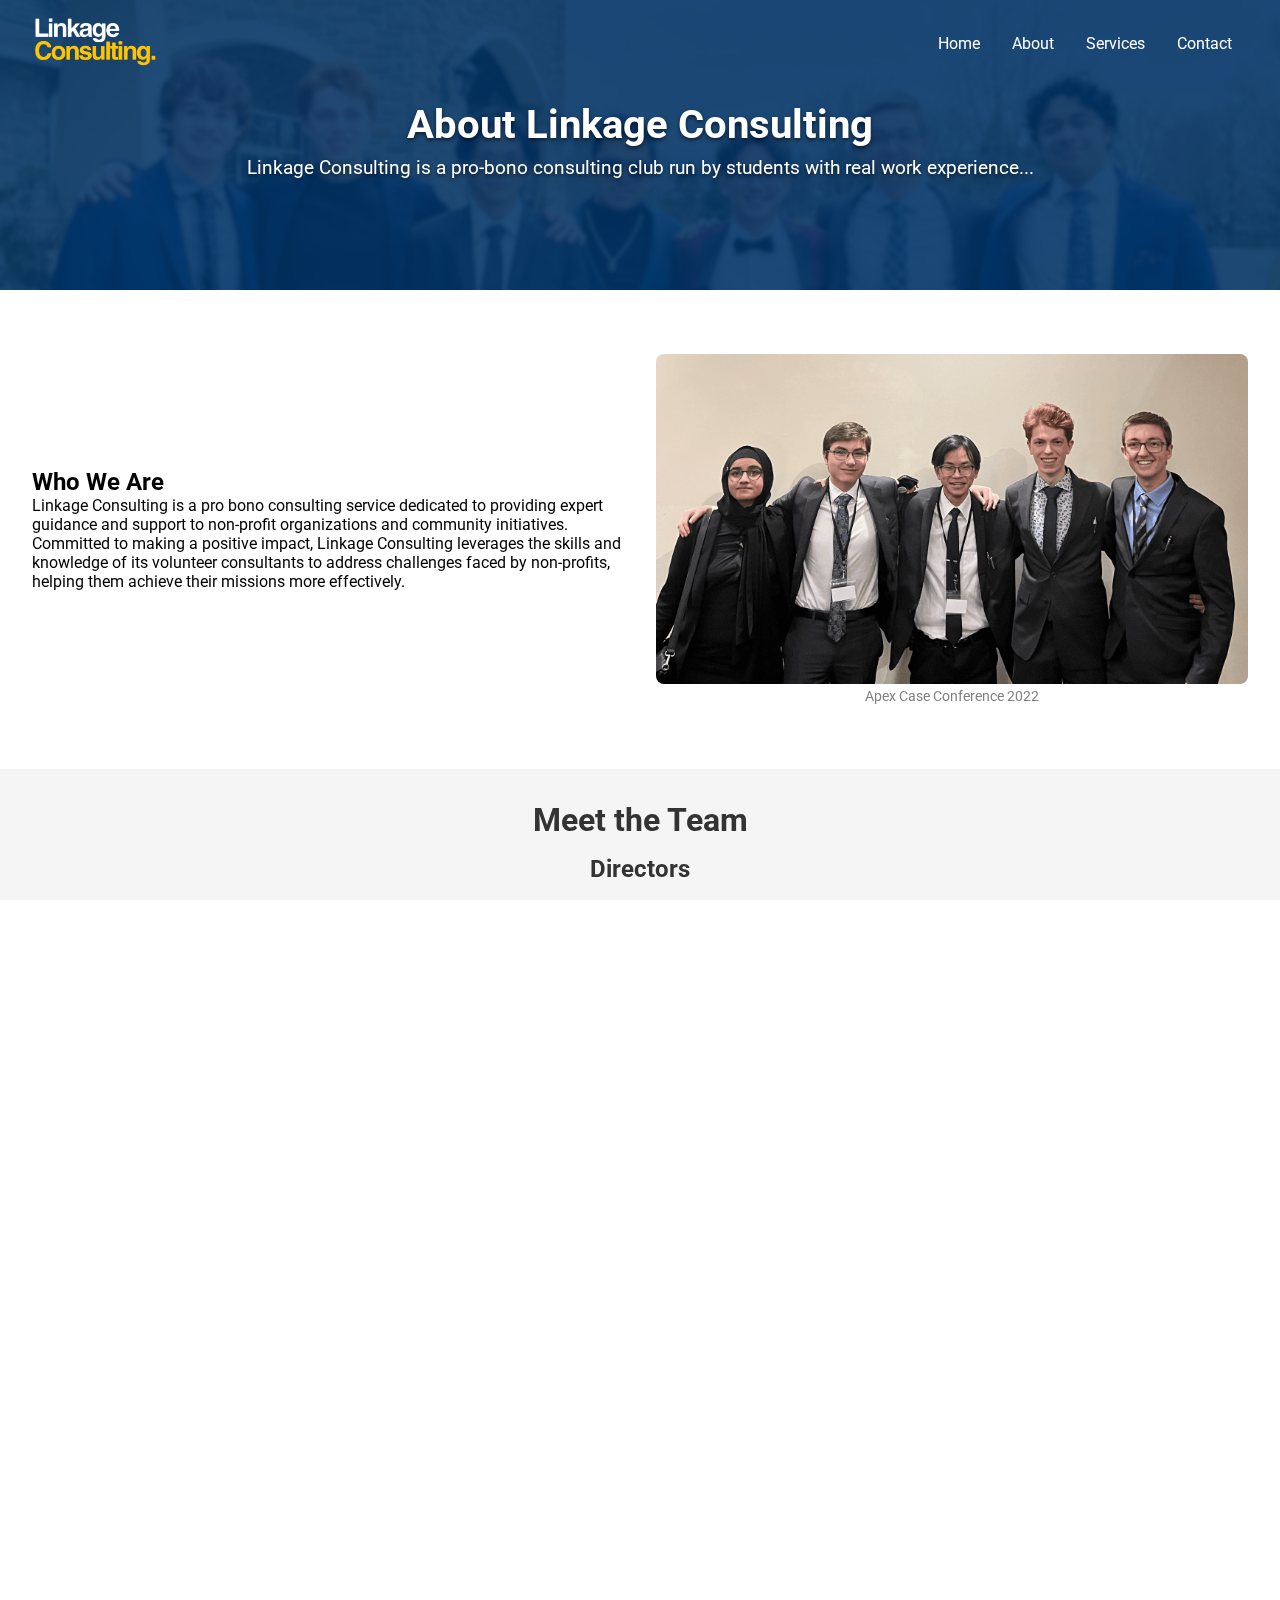
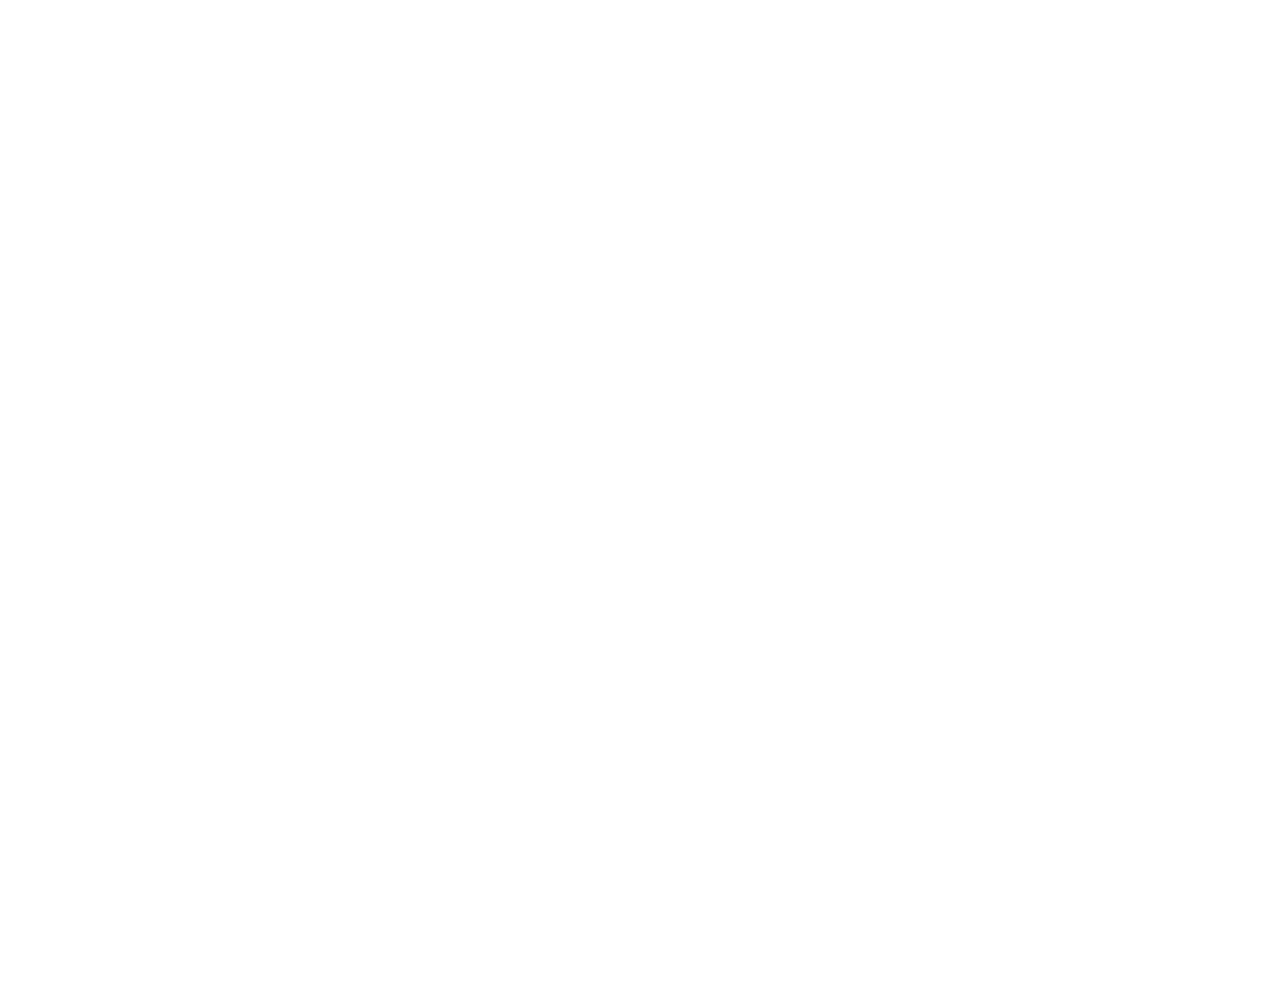
==== about.html @ b21378be "add about blurb" ====
<!DOCTYPE html>
<html lang="en">
<head>
    <meta charset="UTF-8">
    <meta name="viewport" content="width=device-width, initial-scale=1.0">
    <title>About Us - Linkage Consulting</title>
    <link rel="stylesheet" href="styles.css">
    <link href="https://fonts.googleapis.com/css2?family=Roboto:wght@400;700&display=swap" rel="stylesheet">
    <script src="scripts.js" defer></script>
</head>
<body>
    <header id="header" class="transparent-header">
        <div class="header-container">
            <div class="logo-title">
                <a href="index.html"><img src="images/linkage/Linkage Consulting Group Logo.png" alt="Linkage Consulting Logo" class="logo-img"></a>
            </div>
            <nav>
                <div class="hamburger" id="hamburger">
                    <div></div>
                    <div></div>
                    <div></div>
                </div>
                <ul class="desktop-menu">
                    <li><a href="index.html">Home</a></li>
                    <li><a href="about.html">About</a></li>
                    <li><a href="services.html">Services</a></li>
                    <li><a href="contact.html">Contact</a></li>
                </ul>
                <ul class="mobile-menu" id="mobileMenu">
                    <li><a href="index.html">Home</a></li>
                    <li><a href="about.html">About</a></li>
                    <li><a href="services.html">Services</a></li>
                    <li><a href="contact.html">Contact</a></li>
                </ul>
            </nav>
        </div>
    </header>
    <main>
        <section class="title-section">
            <img src="images/headers/about-background.png" alt="Header Image">
            <div class="title-content">
                <h1>About Linkage Consulting</h1>
                <p>Linkage Consulting is a pro-bono consulting club run by students with real work experience...</p>
            </div>
        </section>
        <section class="about-content">
            <div class="about-container">
                <div class="about-left">
                    <h2>Who We Are</h2>
                    <p>Linkage Consulting is a pro bono consulting service dedicated to providing expert guidance and support to non-profit organizations and community initiatives. Committed to making a positive impact, Linkage Consulting leverages the skills and knowledge of its volunteer consultants to address challenges faced by non-profits, helping them achieve their missions more effectively.</p>
                </div>
                <div class="about-right">
                    <img src="images/apex_conference.png" alt="About Us Image">
                    <p class="image-caption">Apex Case Conference 2022</p>
                </div>
            </div>
        </section>
        <section class="team-section">
            <h2>Meet the Team</h2>
            <h3>Directors</h3>
            <div class="team-cards">
                <div class="team-card">
                    <img src="images/team_headshots/Ethan.png" alt="Ethan">
                    <h3>Ethan Gardiner</h3>
                    <p class="team-role">Co-president</p>
                    <a href="https://www.linkedin.com/in/ethan-gardiner" class="linkedin-button">
                        <img src="images/icons/linkedin.png" alt="LinkedIn">
                    </a>
                </div>
                <div class="team-card">
                    <img src="images/team_headshots/Max.png" alt="Max">
                    <h3>Max Landry</h3>
                    <p class="team-role">Co-President</p>
                    <a href="https://www.linkedin.com/in/max-landry" class="linkedin-button">
                        <img src="images/icons/linkedin.png" alt="LinkedIn">
                    </a>
                </div>
                <div class="team-card">
                    <img src="images/team_headshots/Darrell_Li.png" alt="Darrell">
                    <h3>Darrell Li</h3>
                    <p class="team-role">Director of Operations</p>
                    <a href="https://www.linkedin.com/in/darrell-li" class="linkedin-button">
                        <img src="images/icons/linkedin.png" alt="LinkedIn">
                    </a>
                </div>
                <div class="team-card">
                    <img src="images/team_headshots/Josh.png" alt="Joshua">
                    <h3>Joshua Shiman</h3>
                    <p class="team-role">Director of Marketing</p>
                    <a href="https://www.linkedin.com/in/joshua-shiman" class="linkedin-button">
                        <img src="images/icons/linkedin.png" alt="LinkedIn">
                    </a>
                </div>
                <div class="team-card">
                    <img src="images/team_headshots/Jashan.png" alt="Jashan">
                    <h3>Jashan Dhir</h3>
                    <p class="team-role">Director of Finance</p>
                    <a href="https://www.linkedin.com/in/jashan-dhir" class="linkedin-button">
                        <img src="images/icons/linkedin.png" alt="LinkedIn">
                    </a>
                </div>
            </div>
            <h3>Consultants</h3>
            <div class="team-cards">
                <div class="team-card">
                    <img src="images/team_headshots/Sergej.png" alt="Sergej">
                    <h3>Sergej Tanovic</h3>
                    <p class="team-role">Senior Analyst</p>
                    <a href="https://www.linkedin.com/in/sergej-tanovic" class="linkedin-button">
                        <img src="images/icons/linkedin.png" alt="LinkedIn">
                    </a>
                </div>
            </div>
            <h3>Analysts</h3>
            <div class="team-cards">
                <div class="team-card">
                    <img src="images/team_headshots/Ajitesh.png" alt="Ajitesh">
                    <h3>Ajitesh Sharma</h3>
                    <p class="team-role">Analyst</p>
                    <a href="https://www.linkedin.com/in/ajitesh-sharma" class="linkedin-button">
                        <img src="images/icons/linkedin.png" alt="LinkedIn">
                    </a>
                </div>
                <div class="team-card">
                    <img src="images/team_headshots/Jack McWatt.png" alt="Jack">
                    <h3>Jack McWatt</h3>
                    <p class="team-role">Analyst</p>
                    <a href="https://www.linkedin.com/in/jack-mcwatt" class="linkedin-button">
                        <img src="images/icons/linkedin.png" alt="LinkedIn">
                    </a>
                </div>
            </div>
            <h3>Advisors</h3>
            <div class="team-cards">
                <div class="team-card">
                    <img src="images/team_headshots/Kubera.png" alt="Kubera">
                    <h3>Kubera Desai</h3>
                    <p class="team-role">Advisor</p>
                    <a href="https://www.linkedin.com/in/kubera-desai" class="linkedin-button">
                        <img src="images/icons/linkedin.png" alt="LinkedIn">
                    </a>
                </div>
                <div class="team-card">
                    <img src="images/team_headshots/Candace.png" alt="Candace">
                    <h3>Candace Huntley</h3>
                    <p class="team-role">Advisor</p>
                    <a href="https://www.linkedin.com/in/candace-huntley" class="linkedin-button">
                        <img src="images/icons/linkedin.png" alt="LinkedIn">
                    </a>
                </div>
            </div>
        </section>
    </main>
    <footer>
        <p>&copy; 2024 Linkage Consulting. All rights reserved.</p>
    </footer>
</body>
</html>
---- styles.css ----
/* Global styles to reset padding and margin */
* {
    margin: 0;
    padding: 0;
    box-sizing: border-box;
}

body, html {
    width: 100%;
    height: 100%;
    overflow-x: hidden;
    font-family: 'Roboto', sans-serif;
}

/* Header styles */
header {
    color: white;
    padding: 1rem 0;
    position: relative; /* Make header relative */
    width: 100%;
    z-index: 10; /* Ensure it's above other content */
    background-color: #003366; /* Set the background color */
}

.header-container {
    display: flex;
    justify-content: space-between;
    align-items: center;
    padding: 0 2rem;
}

.logo-title h1 {
    margin: 0;
    font-size: 1.5rem;
}

.logo-title h1 a {
    color: white;
    text-decoration: none;
}

.logo-img {
    height: 50px; /* Adjust the height as needed */
    width: auto; /* Maintain aspect ratio */
}

/* Desktop menu styles */
nav ul {
    list-style-type: none;
    padding: 0;
    margin: 0;
    display: flex; /* Display as a row */
    flex-direction: row; /* Ensure row layout for desktop */
}

nav ul li {
    margin: 0 1rem;
}

nav ul li a {
    color: white;
    text-decoration: none;
    position: relative;
}

nav ul li a:hover {
    color: #ffcc00; /* Highlight color from your logo */
}

nav ul li a::after {
    content: '';
    position: absolute;
    width: 100%;
    transform: scaleX(0);
    height: 2px;
    bottom: -2px;
    left: 0;
    background-color: #ffcc00;
    transform-origin: bottom right;
    transition: transform 0.25s ease-out;
}

nav ul li a:hover::after {
    transform: scaleX(1);
    transform-origin: bottom left;
}

/* Mobile menu styles */
nav ul.mobile-menu {
    display: none;
    flex-direction: column;
}

nav ul.mobile-menu.show {
    display: flex;
    position: absolute;
    top: 70px;
    left: 0;
    background-color: rgba(0,51,102,0.8);
    width: 100%;
    padding: 10px 0;
    z-index: 9;
}

nav ul.mobile-menu li {
    text-align: center;
    margin: 10px 0;
}

/* Hamburger menu styles */
.hamburger {
    display: none;
    flex-direction: column;
    cursor: pointer;
}

.hamburger div {
    width: 25px;
    height: 3px;
    background-color: white;
    margin: 4px 0;
    transition: 0.4s;
}

@media (max-width: 768px) {
    .hamburger {
        display: flex; /* Show hamburger icon on mobile */
    }

    nav ul {
        display: none; /* Hide the full menu on mobile */
    }

    nav ul.mobile-menu.show {
        display: flex; /* Show the mobile menu when toggled */
    }
}

/* Title section styles */
.title-section {
    position: relative;
    width: 100%;
    height: 300px; /* Adjust as needed */
    overflow: hidden;
    display: flex;
    align-items: center;
    justify-content: center;
    margin-top: -6rem; /* Offset the content to overlap with header */
}

.title-section img {
    width: 100%;
    height: 100%;
    object-fit: cover;
    position: absolute;
    top: 0;
    left: 0;
    z-index: -1;
}

.title-content {
    text-align: center;
    color: white;
    text-shadow: 0 2px 4px rgba(0, 0, 0, 0.6);
}

.title-content h1 {
    font-size: 2.5rem;
    margin-bottom: 0.5rem;
}

.title-content p {
    font-size: 1.2rem;
}


section {
    margin-bottom: 2rem;
    padding: 2rem;
}

/* Hero section styles */
#hero {
    background-image: url('images/headers/hero-background.png');
    background-size: cover;
    background-position: center;
    position: relative;
    width: 100%;
    height: 100vh;
    color: white;
    display: flex;
    justify-content: center;
    align-items: center;
    text-align: center;
    overflow: hidden;
    margin-top: -6rem; /* Ensure it overlaps the navbar */
}


.hero-content {
    position: relative;
    max-width: 90%; /* Ensure it doesn't cut off on smaller screens */
    margin: 0 auto; /* Center the content */
}

#hero h2 {
    font-size: 2.5rem;
    margin-bottom: 1rem;
}

#hero p {
    font-size: 1.2rem;
}

#hero .button {
    display: inline-block;
    margin-top: 2rem;
    padding: 0.5rem 1rem;
    background-color: white;
    color: black;
    text-decoration: none;
    border-radius: 25px;
    font-size: 1rem;
    transition: background-color 0.25s ease-out, color 0.25s ease-out;
}

#hero .button:hover {
    background-color: #ffcc00;
    color: #003366;
}

@media (max-width: 768px) {
    .hero-content {
        padding-left: 2rem;
        padding-right: 2rem; /* Match the left padding */
        padding-top: 6rem; /* Add more top padding for mobile */
        padding-bottom: 4rem; /* Add bottom padding for mobile */
    }
}

#logos {
    padding: 2rem 0;
    text-align: center;
    background-color: transparent;
}

.logo-bar {
    overflow: hidden;
    position: relative;
    display: flex;
    align-items: center;
    justify-content: center;
}

.logo-track {
    display: flex;
    animation: scroll 20s linear infinite;
    width: 100%; /* Ensures that the animation covers the full width */
}

.logo-track img {
    margin: 0 2rem;
    width: 200px; /* Adjust size as needed */
    height: auto;
    padding-top: 2rem;
}

@keyframes scroll {
    0% {
        transform: translateX(0%);
    }
    100% {
        transform: translateX(-50%);
    }
}

/* Action section styles */
#action {
    text-align: center;
    padding: 2rem;
    background-color: #f5f5f5;
}

#action h2 {
    font-size: 2rem;
    margin-bottom: 1rem;
}

#action p {
    font-size: 1.2rem;
    margin-bottom: 2rem;
}

/* Carousel container */
.carousel-container {
    position: relative;
    display: flex;
    align-items: center;
    width: 100%;
    max-width: 1200px;
    margin: 0 auto;
    overflow: hidden;
}

/* Card container for horizontal scrolling */
.card-container {
    display: flex;
    overflow-x: auto;
    scroll-behavior: smooth;
    padding: 0;
    margin: 0;
}

/* Individual card styles */
.card {
    background-color: white;
    border: 1px solid #ddd;
    border-radius: 8px;
    box-shadow: 0 4px 8px rgba(0, 0, 0, 0.1);
    width: 300px;
    margin: 0 1rem; /* Add margin between cards */
    padding: 1rem;
    text-align: center;
    flex: 0 0 auto; /* Ensure cards don't shrink or grow */
    display: flex;
    flex-direction: column; /* Ensure card content stacks vertically */
    justify-content: space-between; /* Space out content evenly */
}

.card img {
    width: 100%;
    height: auto;
    border-radius: 8px 8px 0 0;
    max-height: 200px; /* Set a maximum height for images */
    object-fit: cover; /* Ensure images cover the container while maintaining aspect ratio */
}

.card h3 {
    font-size: 1.5rem;
    margin: 1rem 0;
    min-height: 3rem; /* Ensure minimum height for titles */
}

.card p {
    font-size: 1rem;
    color: #555;
}

.card a.button {
    display: inline-block;
    margin-top: 1rem;
    padding: 0.5rem 1rem;
    background-color: #003366;
    color: white;
    text-decoration: none;
    border-radius: 4px;
    transition: background-color 0.25s ease-out;
}

.card a.button:hover {
    background-color: #ffcc00;
}

/* Scroll buttons */
.scroll-button {
    position: absolute;
    top: 50%;
    transform: translateY(-50%);
    background-color: rgba(0, 0, 0, 0.5);
    color: white;
    border: none;
    padding: 1rem;
    cursor: pointer;
    z-index: 10;
}

.scroll-button.left {
    left: 0;
}

.scroll-button.right {
    right: 0;
}

.scroll-button:hover {
    background-color: rgba(0, 0, 0, 0.8);
}

@media (max-width: 768px) {
    .scroll-button {
        padding: 0.5rem;
    }
}

/* Page title styling */
.page-title {
    margin-bottom: 1rem; /* Reduce the bottom margin */
    padding-bottom: 1rem; /* Add padding if necessary */
}
/* Footer styles */
footer {
    background-color: #001a33;
    color: white;
    padding: 1rem;
    text-align: center;
}

@media (max-width: 768px) {
    #hero {
        height: 50vh;
    }

    #hero h2 {
        font-size: 2rem;
    }

    #hero p {
        font-size: 1rem;
    }

    .cards {
        flex-direction: column;
        align-items: center;
    }

    .about-container {
        flex-direction: column;
    }

    .about-left {
        padding-right: 0;
        margin-bottom: 1rem;
    }

    .team-cards {
        flex-direction: column;
        align-items: center;
    }
}

/* About section styles */
.about-container {
    display: flex;
    justify-content: space-between;
    align-items: center;
}

.about-left {
    flex: 1;
    padding-right: 2rem;
}

.about-right {
    flex: 1;
}

.about-right img {
    width: 100%;
    height: auto;
    border-radius: 8px;
}

.image-caption {
    text-align: center;
    color: gray;
    font-size: 0.9rem;
}

@media (max-width: 768px) {
    .about-container {
        flex-direction: column;
    }

    .about-left {
        padding-right: 0;
        margin-bottom: 1rem;
    }

    .about-right img {
        width: 100%;
    }
}

/* Team section styles */
.team-section {
    background-color: #f5f5f5;
    color: #333;
    padding: 2rem;
    text-align: center;
}

.team-section h2 {
    font-size: 2rem;
    margin-bottom: 1rem;
}

.team-section h3 {
    font-size: 1.5rem;
    margin: 1rem 0;
}

.team-cards {
    display: flex;
    flex-wrap: wrap;
    justify-content: center; /* Center the team cards */
    margin: 0 auto;
    max-width: 1200px;
}

.team-card {
    background-color: white;
    color: #333;
    border-radius: 8px;
    width: 200px;
    margin: 1rem;
    text-align: center;
    padding: 1rem;
    box-shadow: 0 4px 8px rgba(0, 0, 0, 0.1);
}

.team-card img {
    width: 100%;
    height: auto;
    border-radius: 50%;
}

.team-card h3 {
    margin-top: 1rem;
    color: black;
}

.team-card .team-role {
    margin-top: 0.5rem;
    color: gray;
}

.team-card p {
    margin: 0.3rem 0;
    color: black;
}

.linkedin-button {
    display: inline-block;
    margin-top: 1rem;
    background-color: transparent;
    border: none;
}

.linkedin-button img {
    width: 50px;
    height: 50px;
    transition: transform 0.3s ease;
}

.linkedin-button:hover img {
    transform: scale(1.1);
}

@media (max-width: 768px) {
    .team-cards {
        flex-direction: column;
        align-items: center;
    }
}
/* Centering the Google Form */
.contact-container {
    display: flex;
    justify-content: center;
    align-items: center;
    height: 100vh; /* Ensure the container takes the full viewport height */
}

.contact-container iframe {
    border: none;
    width: 100%;
    max-width: 800px; /* Adjust the max-width as needed */
    height: 800px; /* Adjust the height as needed */
}

/* Transparent header */
.transparent-header {
    background-color: transparent;
    transition: background-color 0.3s;
}

/* Logo image styling */
.logo-img {
    height: 50px; /* Adjust the height as needed */
    width: auto; /* Maintain aspect ratio */
}
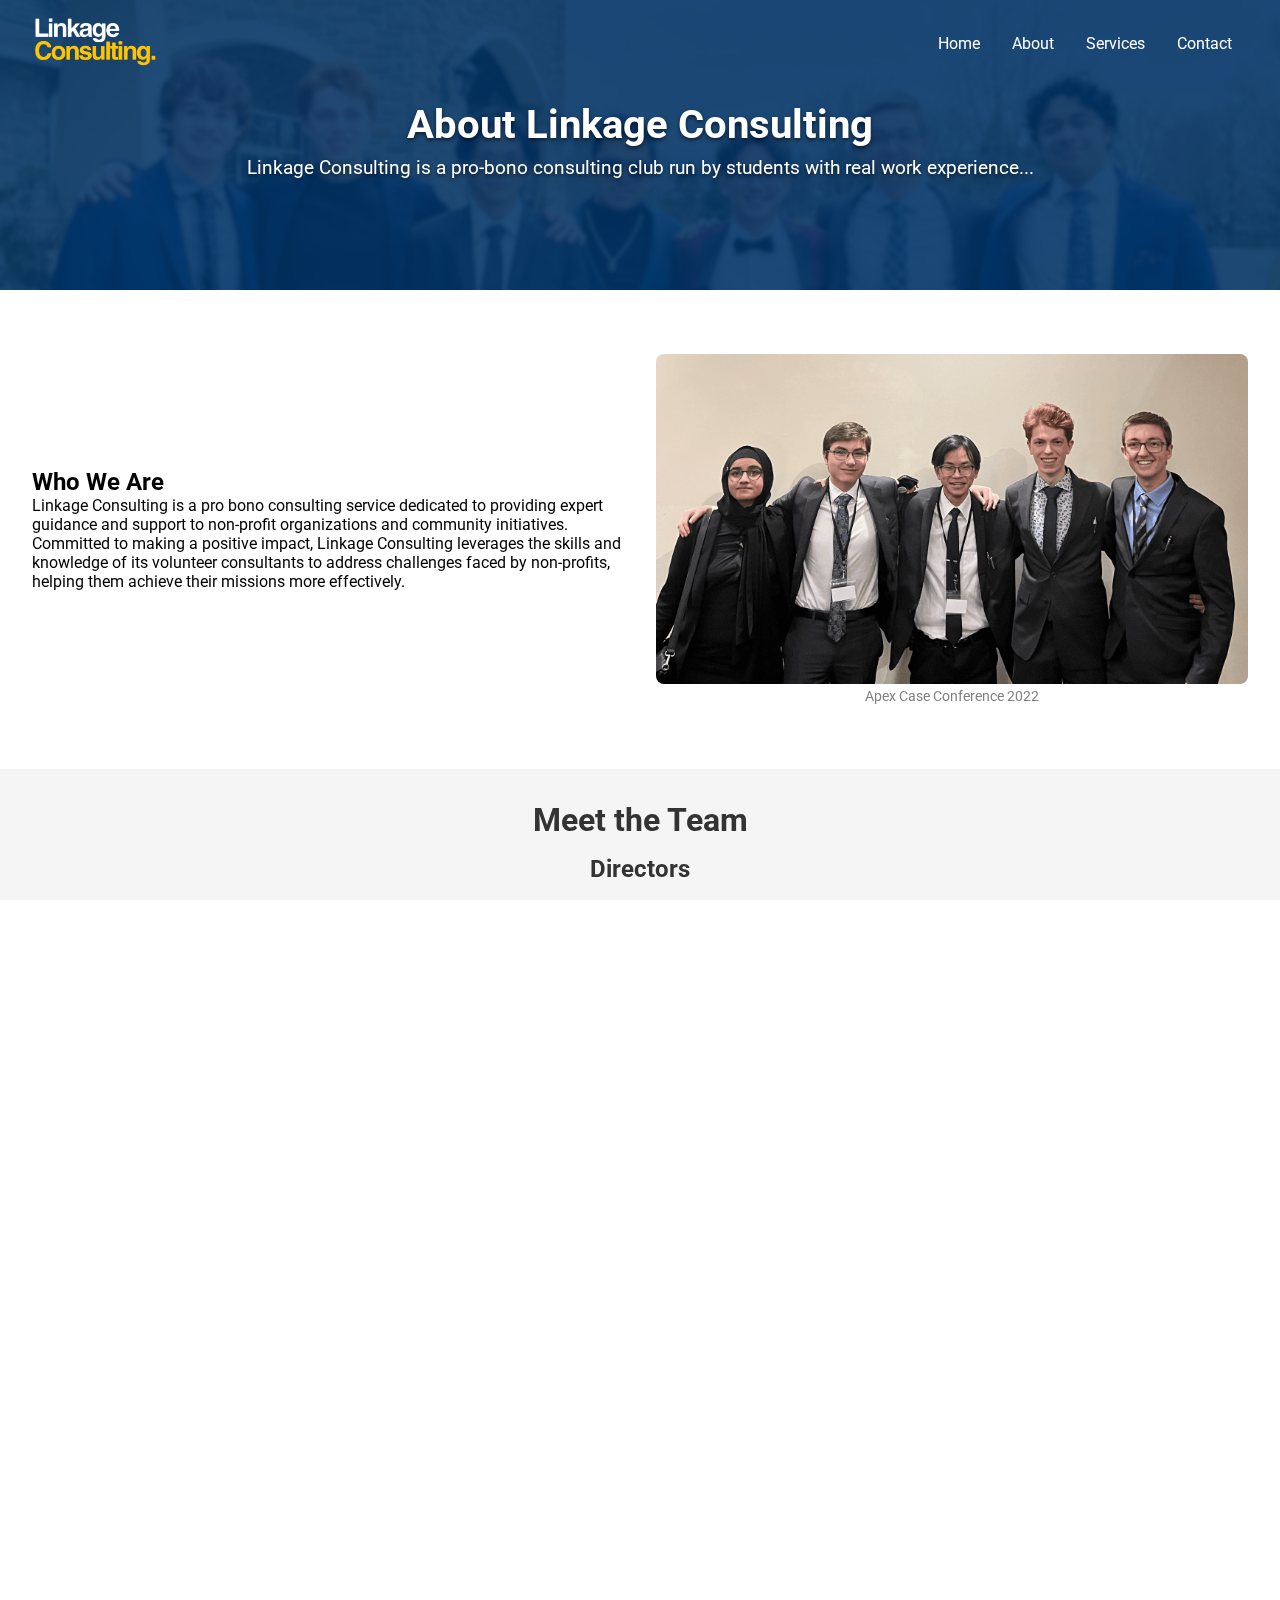
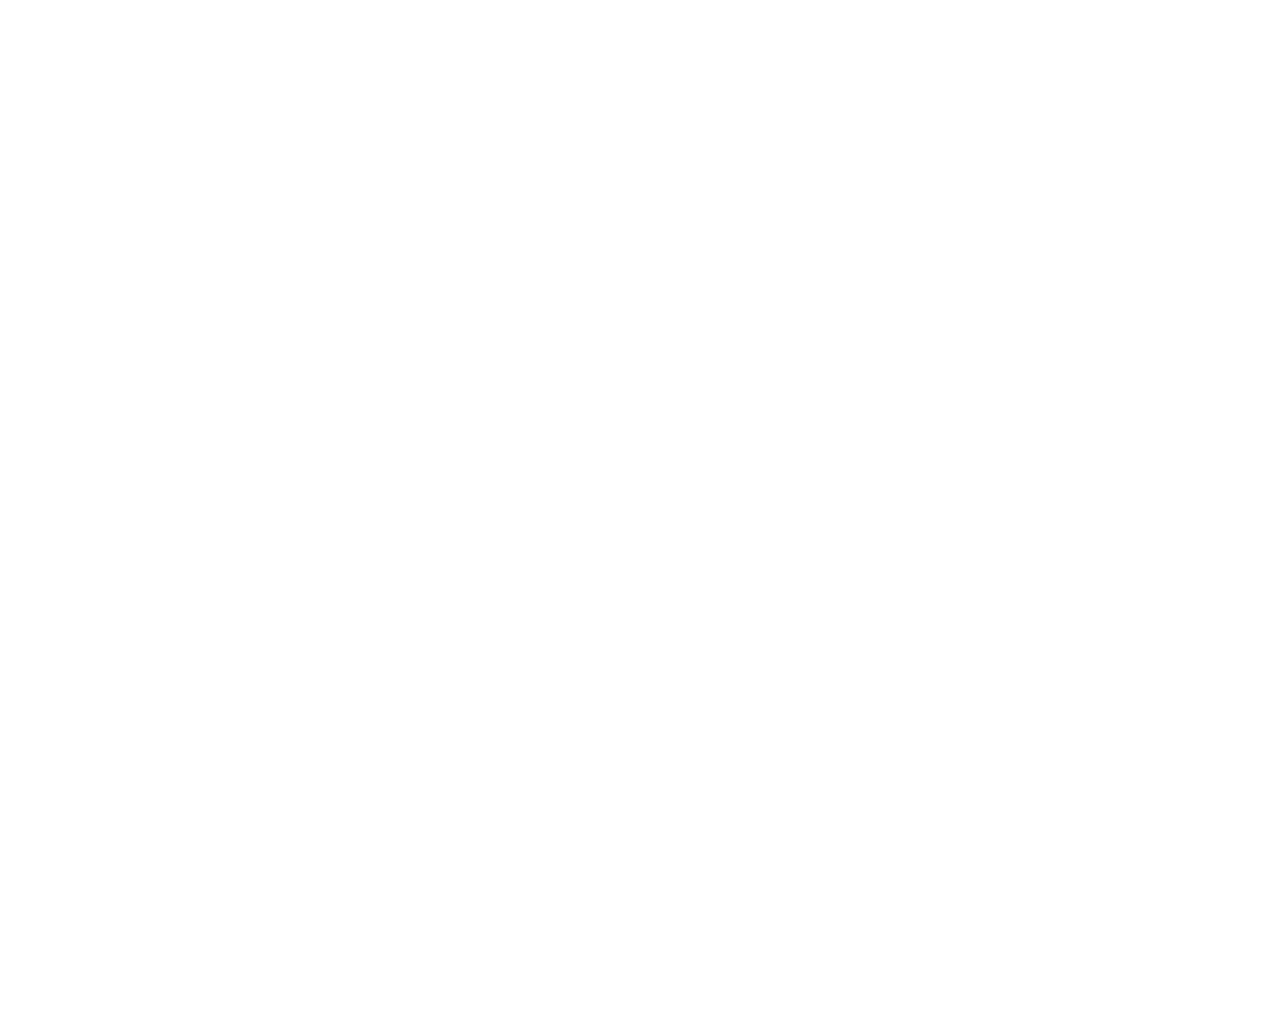
==== commit 5e326102: "Update about.html" ====
--- a/about.html
+++ b/about.html
@@ -63,13 +63,13 @@
                     <img src="images/team_headshots/Ethan.png" alt="Ethan">
                     <h3>Ethan Gardiner</h3>
                     <p class="team-role">Co-president</p>
-                    <a href="https://www.linkedin.com/in/ethan-gardiner" class="linkedin-button">
+                    <a href="https://www.linkedin.com/in/e-gardiner/" class="linkedin-button">
                         <img src="images/icons/linkedin.png" alt="LinkedIn">
                     </a>
                 </div>
                 <div class="team-card">
                     <img src="images/team_headshots/Max.png" alt="Max">
-                    <h3>Max Landry</h3>
+                    <h3>Maxwell Landry</h3>
                     <p class="team-role">Co-President</p>
                     <a href="https://www.linkedin.com/in/max-landry" class="linkedin-button">
                         <img src="images/icons/linkedin.png" alt="LinkedIn">
@@ -87,7 +87,7 @@
                     <img src="images/team_headshots/Josh.png" alt="Joshua">
                     <h3>Joshua Shiman</h3>
                     <p class="team-role">Director of Marketing</p>
-                    <a href="https://www.linkedin.com/in/joshua-shiman" class="linkedin-button">
+                    <a href="https://www.linkedin.com/in/joshuashiman/" class="linkedin-button">
                         <img src="images/icons/linkedin.png" alt="LinkedIn">
                     </a>
                 </div>
@@ -95,7 +95,7 @@
                     <img src="images/team_headshots/Jashan.png" alt="Jashan">
                     <h3>Jashan Dhir</h3>
                     <p class="team-role">Director of Finance</p>
-                    <a href="https://www.linkedin.com/in/jashan-dhir" class="linkedin-button">
+                    <a href="https://www.linkedin.com/in/jashan-dhir-8657b61a5/" class="linkedin-button">
                         <img src="images/icons/linkedin.png" alt="LinkedIn">
                     </a>
                 </div>
@@ -117,7 +117,7 @@
                     <img src="images/team_headshots/Ajitesh.png" alt="Ajitesh">
                     <h3>Ajitesh Sharma</h3>
                     <p class="team-role">Analyst</p>
-                    <a href="https://www.linkedin.com/in/ajitesh-sharma" class="linkedin-button">
+                    <a href="https://www.linkedin.com/in/ajitesh-sharma-b32455216/" class="linkedin-button">
                         <img src="images/icons/linkedin.png" alt="LinkedIn">
                     </a>
                 </div>
@@ -125,7 +125,7 @@
                     <img src="images/team_headshots/Jack McWatt.png" alt="Jack">
                     <h3>Jack McWatt</h3>
                     <p class="team-role">Analyst</p>
-                    <a href="https://www.linkedin.com/in/jack-mcwatt" class="linkedin-button">
+                    <a href="https://www.linkedin.com/in/jack-mcwatt-075182290/" class="linkedin-button">
                         <img src="images/icons/linkedin.png" alt="LinkedIn">
                     </a>
                 </div>
@@ -136,15 +136,15 @@
                     <img src="images/team_headshots/Kubera.png" alt="Kubera">
                     <h3>Kubera Desai</h3>
                     <p class="team-role">Advisor</p>
-                    <a href="https://www.linkedin.com/in/kubera-desai" class="linkedin-button">
+                    <a href="https://www.linkedin.com/in/kubera-desai-728a22b7/" class="linkedin-button">
                         <img src="images/icons/linkedin.png" alt="LinkedIn">
                     </a>
                 </div>
                 <div class="team-card">
                     <img src="images/team_headshots/Candace.png" alt="Candace">
-                    <h3>Candace Huntley</h3>
+                    <h3>Candace Huntly</h3>
                     <p class="team-role">Advisor</p>
-                    <a href="https://www.linkedin.com/in/candace-huntley" class="linkedin-button">
+                    <a href="https://www.linkedin.com/in/candacehuntly/" class="linkedin-button">
                         <img src="images/icons/linkedin.png" alt="LinkedIn">
                     </a>
                 </div>
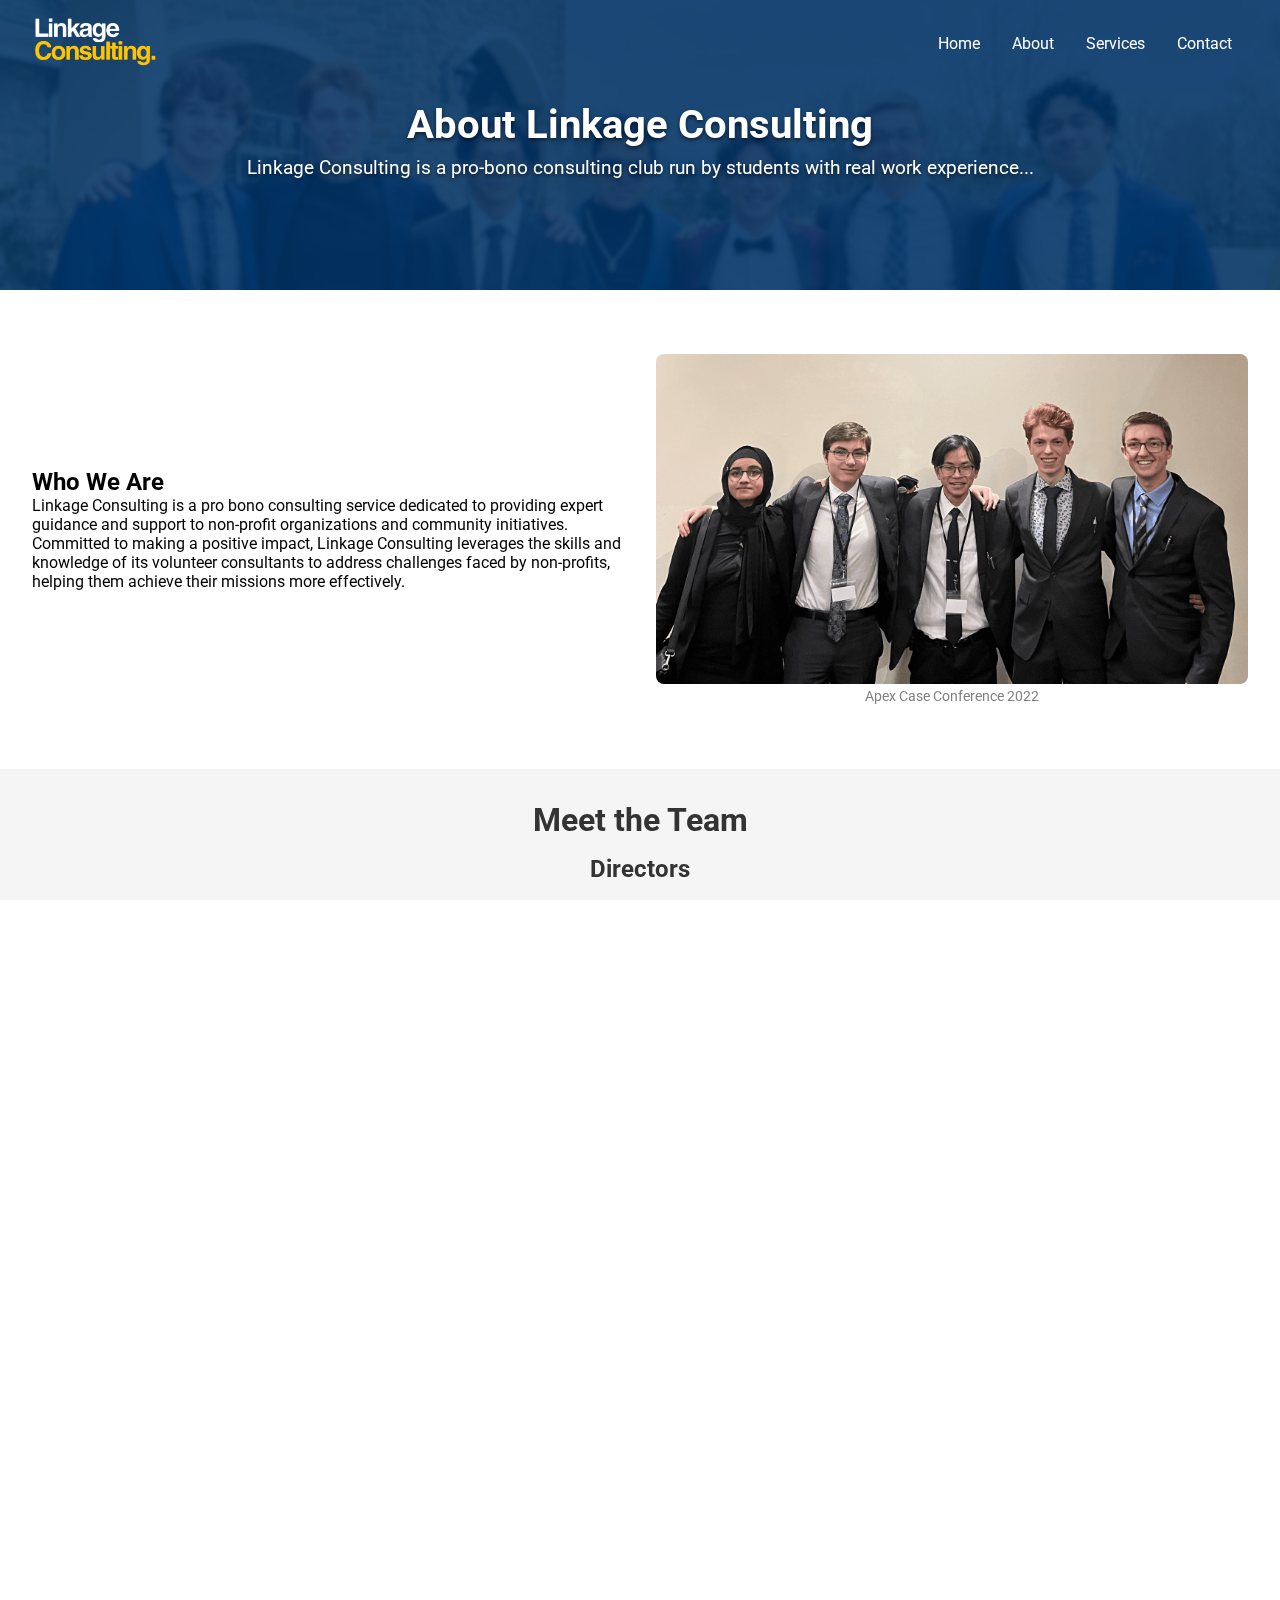
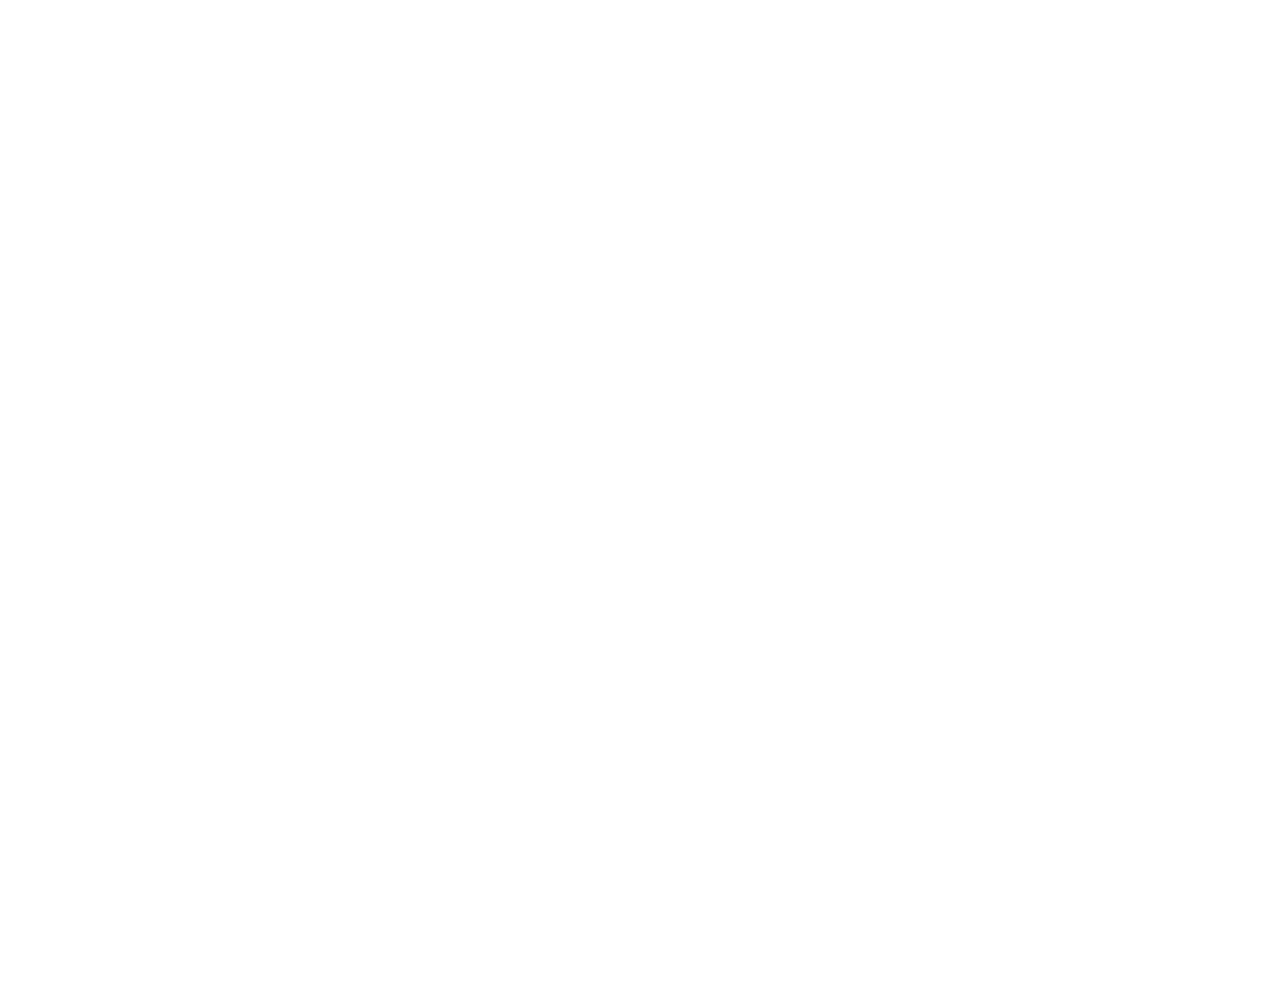
==== commit 62acc8db: "Update about.html" ====
--- a/about.html
+++ b/about.html
@@ -69,7 +69,7 @@
                 </div>
                 <div class="team-card">
                     <img src="images/team_headshots/Max.png" alt="Max">
-                    <h3>Maxwell Landry</h3>
+                    <h3>Max Landry</h3>
                     <p class="team-role">Co-President</p>
                     <a href="https://www.linkedin.com/in/max-landry" class="linkedin-button">
                         <img src="images/icons/linkedin.png" alt="LinkedIn">
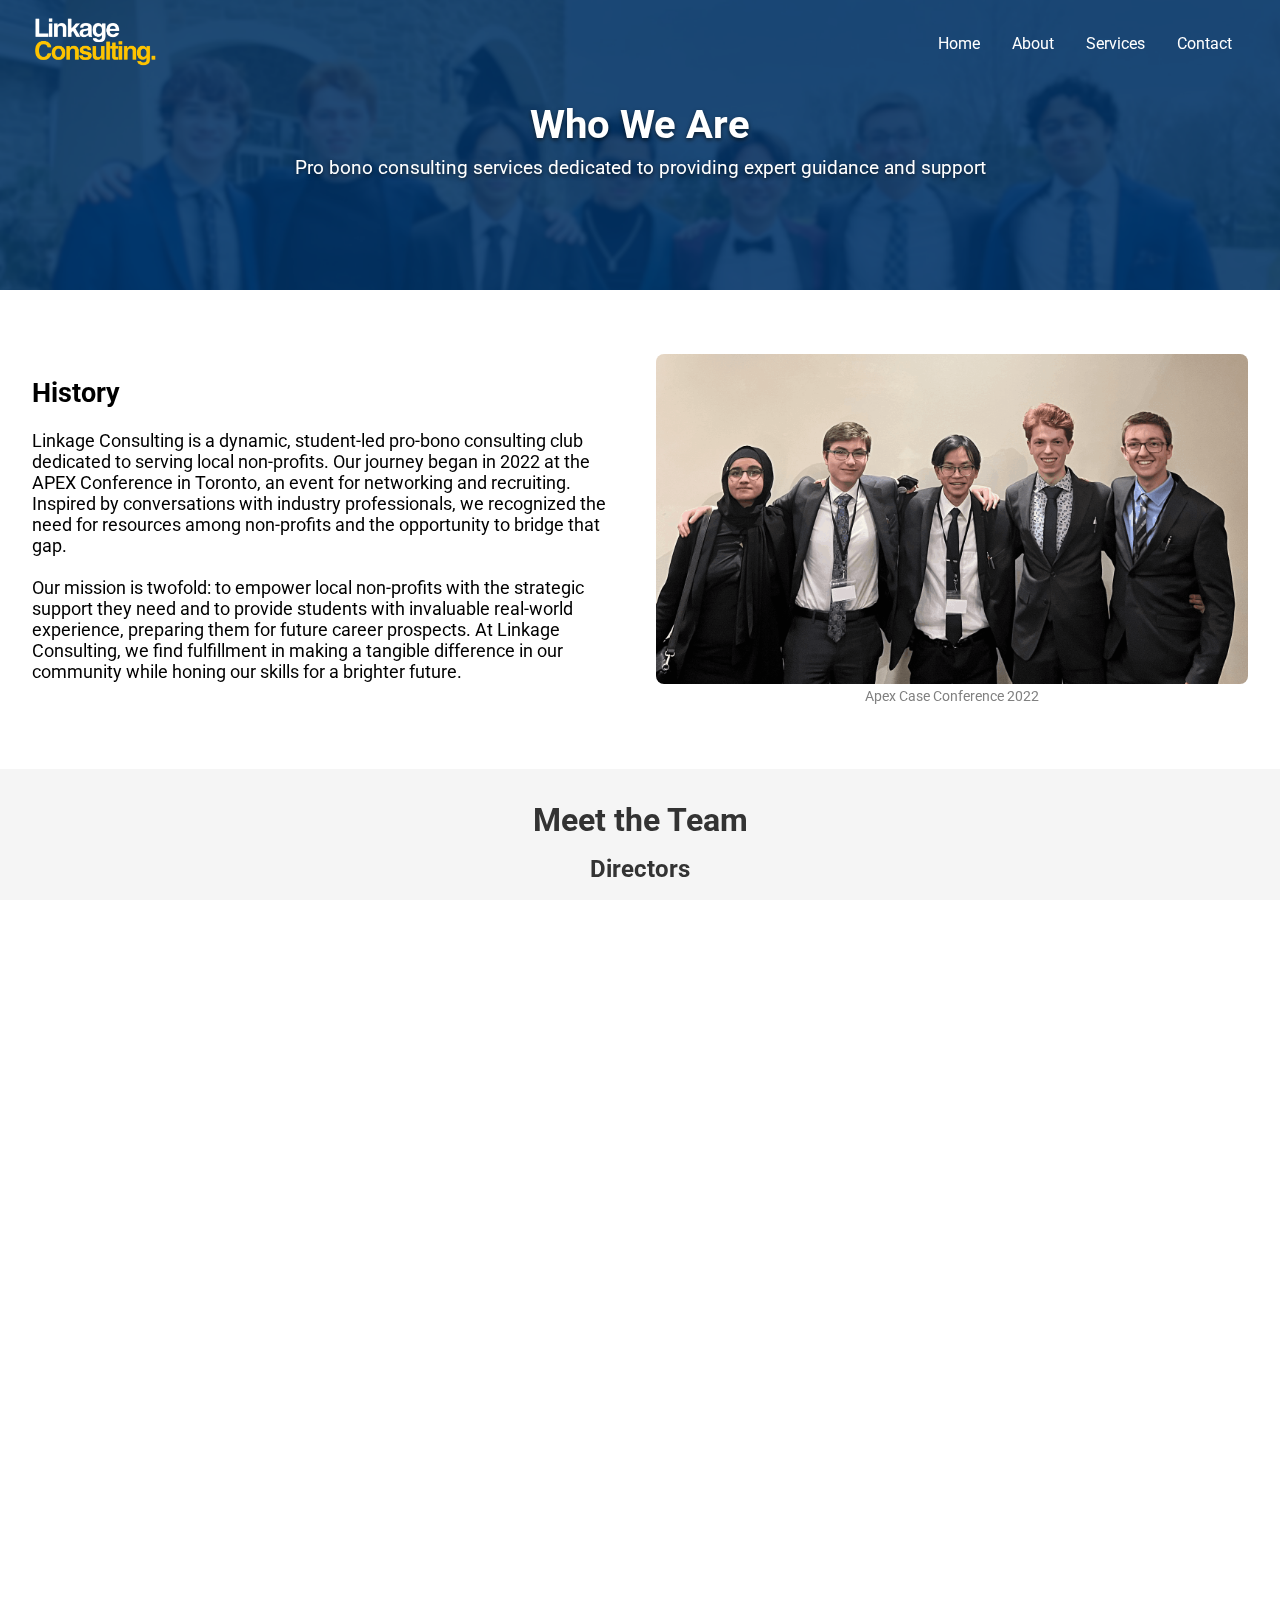
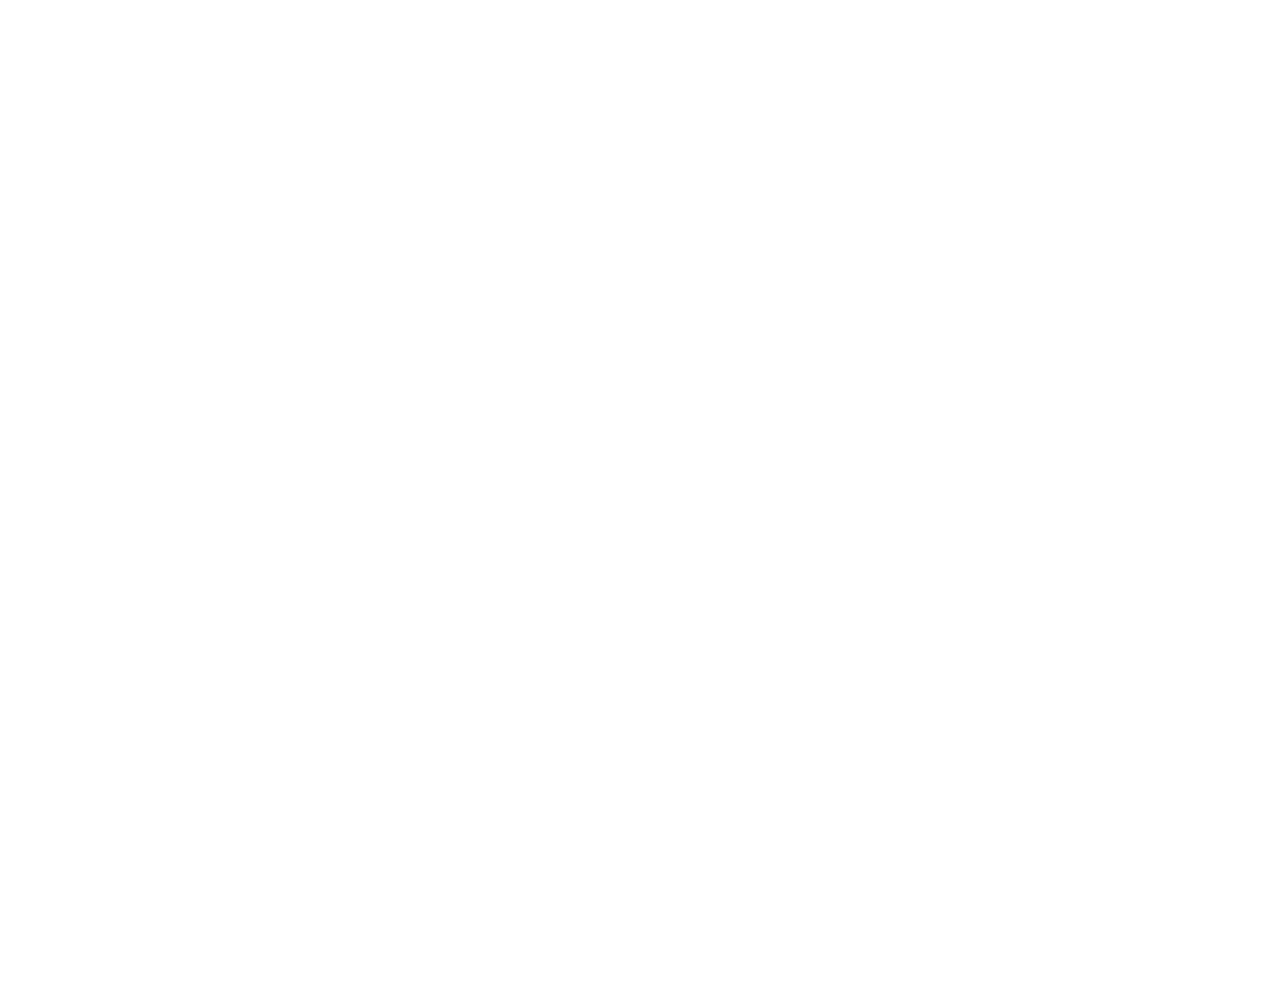
==== commit f207bed9: "Updated About Us text" ====
--- a/about.html
+++ b/about.html
@@ -39,15 +39,18 @@
         <section class="title-section">
             <img src="images/headers/about-background.png" alt="Header Image">
             <div class="title-content">
-                <h1>About Linkage Consulting</h1>
-                <p>Linkage Consulting is a pro-bono consulting club run by students with real work experience...</p>
+                <h1>Who We Are</h1>
+                <p>Pro bono consulting services dedicated to providing expert guidance and support</p>
             </div>
         </section>
         <section class="about-content">
             <div class="about-container">
                 <div class="about-left">
-                    <h2>Who We Are</h2>
-                    <p>Linkage Consulting is a pro bono consulting service dedicated to providing expert guidance and support to non-profit organizations and community initiatives. Committed to making a positive impact, Linkage Consulting leverages the skills and knowledge of its volunteer consultants to address challenges faced by non-profits, helping them achieve their missions more effectively.</p>
+                    <h2>History</h2>
+                    <br>
+                    <p>Linkage Consulting is a dynamic, student-led pro-bono consulting club dedicated to serving local non-profits. Our journey began in 2022 at the APEX Conference in Toronto, an event for networking and recruiting. Inspired by conversations with industry professionals, we recognized the need for resources among non-profits and the opportunity to bridge that gap.</p>
+                    <br>
+                    <p>Our mission is twofold: to empower local non-profits with the strategic support they need and to provide students with invaluable real-world experience, preparing them for future career prospects. At Linkage Consulting, we find fulfillment in making a tangible difference in our community while honing our skills for a brighter future.</p>
                 </div>
                 <div class="about-right">
                     <img src="images/apex_conference.png" alt="About Us Image">
@@ -100,7 +103,7 @@
                     </a>
                 </div>
             </div>
-            <h3>Consultants</h3>
+            <h3>Associates</h3>
             <div class="team-cards">
                 <div class="team-card">
                     <img src="images/team_headshots/Sergej.png" alt="Sergej">
--- a/styles.css
+++ b/styles.css
@@ -448,6 +448,7 @@
 .about-left {
     flex: 1;
     padding-right: 2rem;
+    font-size: 18px;
 }
 
 .about-right {
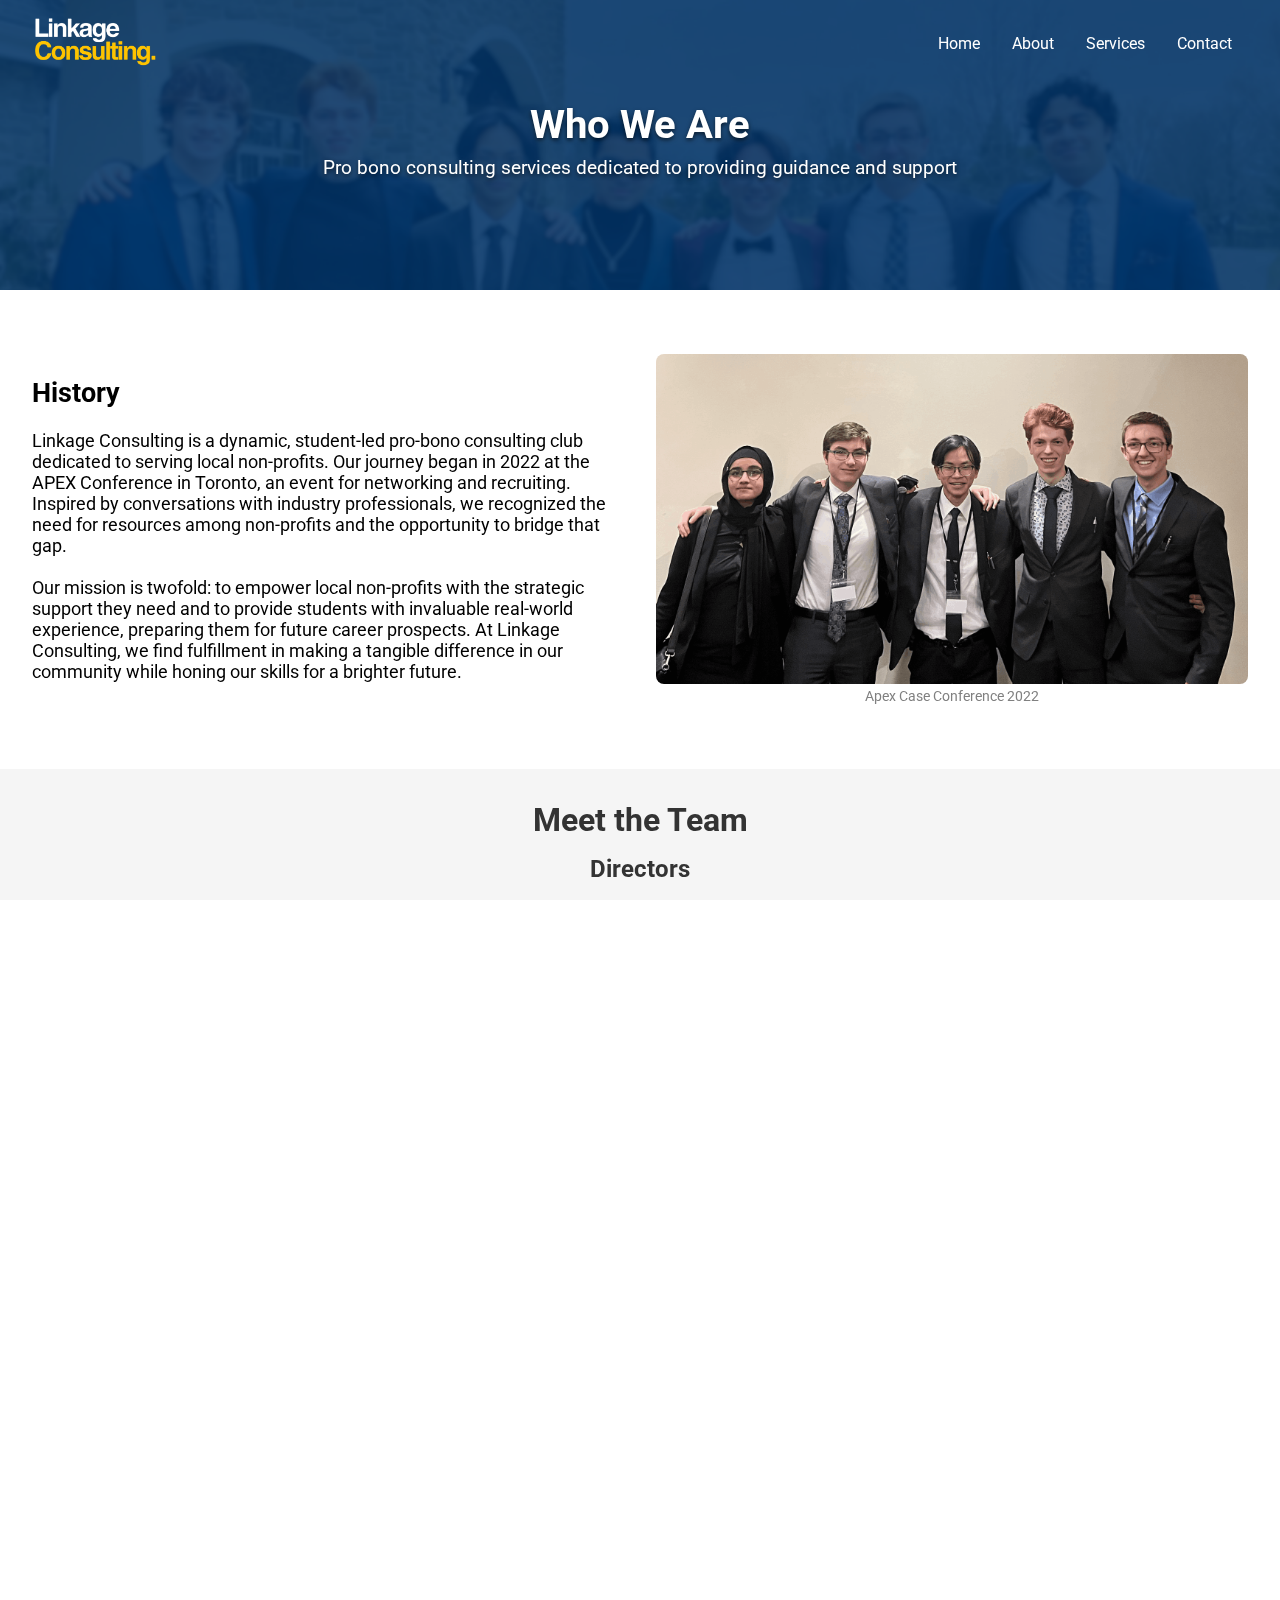
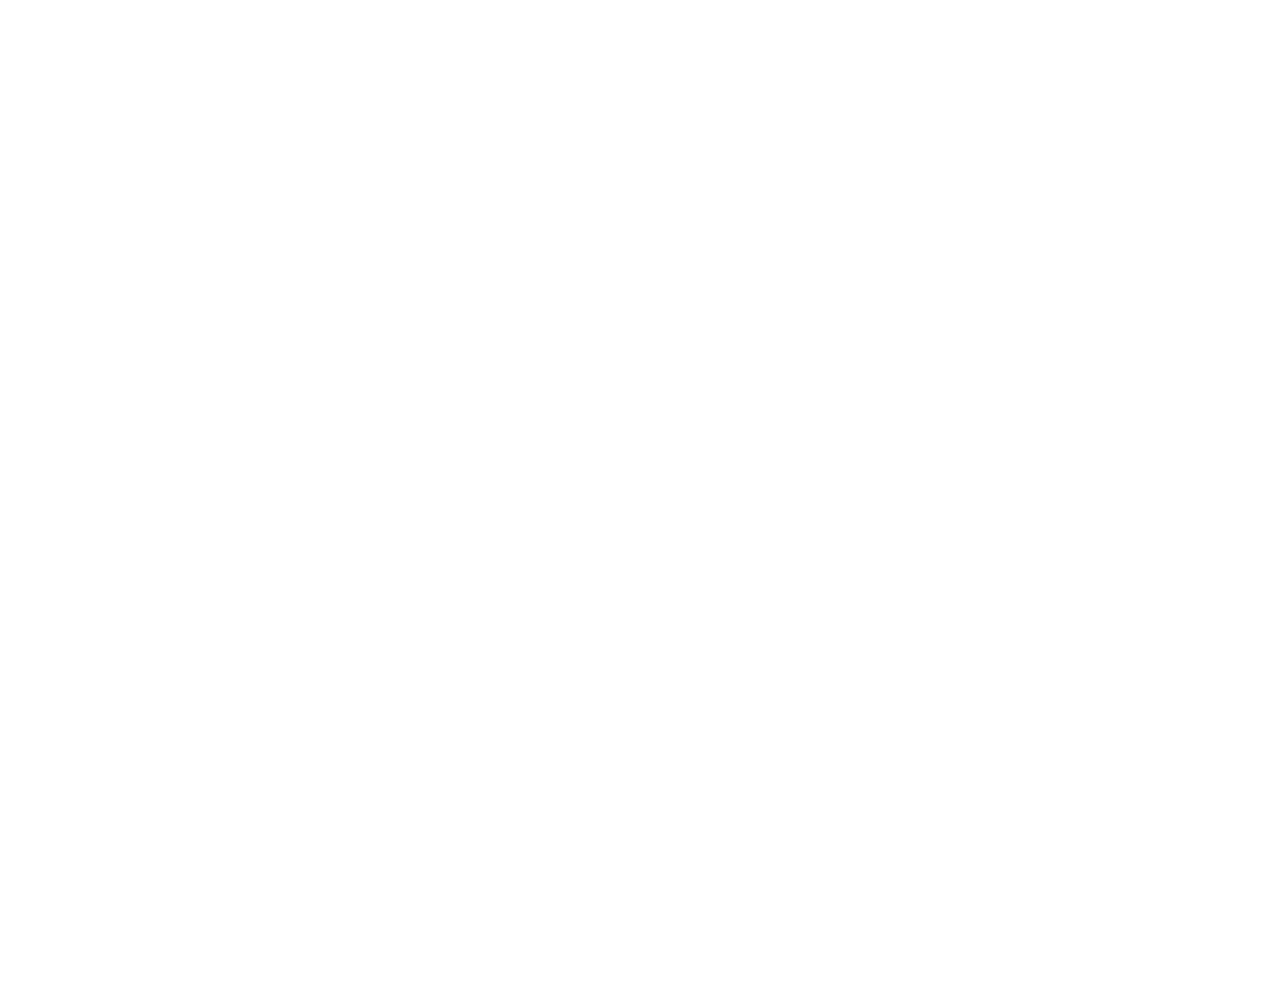
==== commit 2e373190: "Change text" ====
--- a/about.html
+++ b/about.html
@@ -40,7 +40,7 @@
             <img src="images/headers/about-background.png" alt="Header Image">
             <div class="title-content">
                 <h1>Who We Are</h1>
-                <p>Pro bono consulting services dedicated to providing expert guidance and support</p>
+                <p>Pro bono consulting services dedicated to providing guidance and support</p>
             </div>
         </section>
         <section class="about-content">
